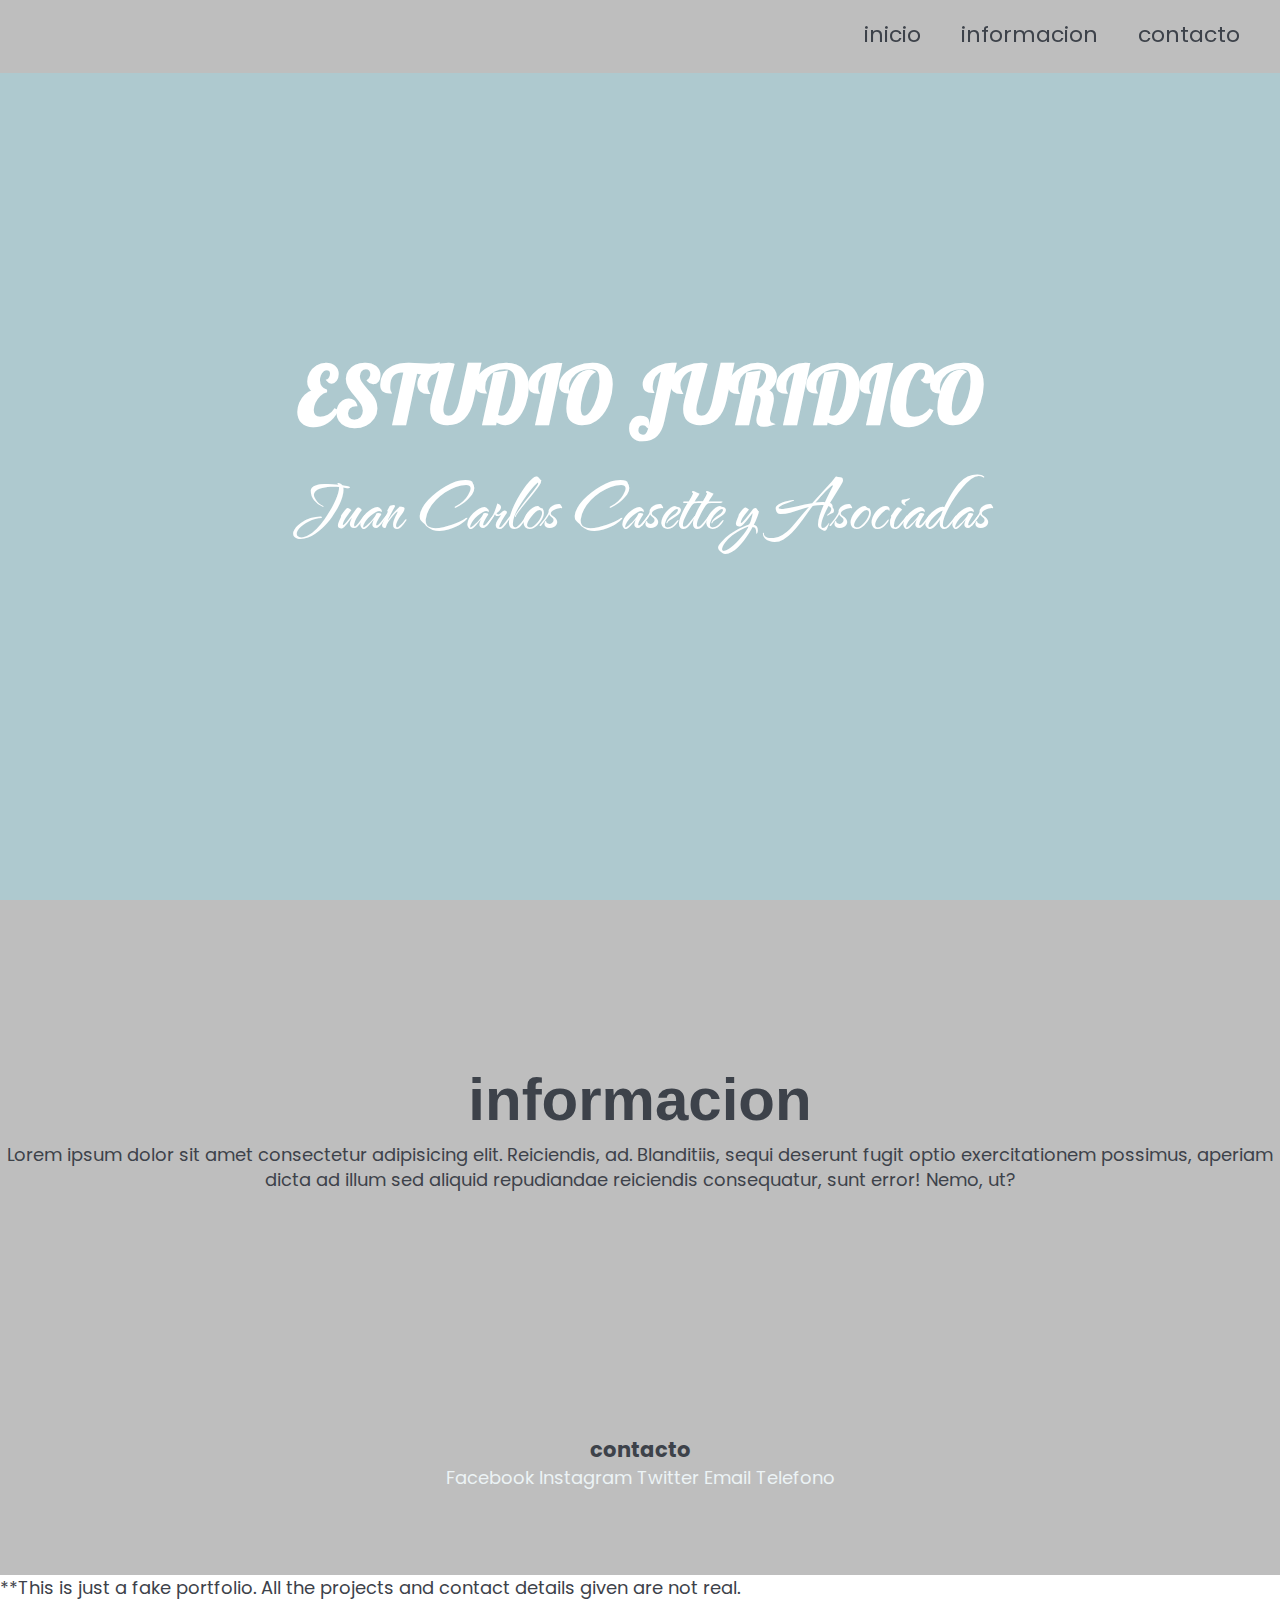
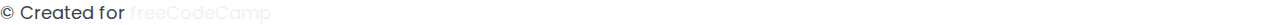
==== public_html/index.html @ d3063518 "master inicial" ====
<!DOCTYPE html>
<html lang="en">
<head>
    <meta charset="UTF-8">
    <meta http-equiv="X-UA-Compatible" content="IE=edge">
    <meta name="viewport" content="width=device-width, initial-scale=1.0">
    <title>Estudio juridico</title>
    <link rel="stylesheet" type="text/css" href="style.css">
    <link rel="stylesheet" href="https://fonts.googleapis.com/css?family=Poppins:200i,300,400&display=swap">
    <link href="https://fonts.googleapis.com/css2?family=The+Nautigal&display=swap" rel="stylesheet">
    <link href="https://fonts.googleapis.com/css2?family=The+Nautigal:wght@700&display=swap" rel="stylesheet">
    <link href="https://fonts.googleapis.com/css2?family=Lobster&family=The+Nautigal:wght@700&display=swap" rel="stylesheet">
    
</head>

<body>
    <header>
        <nav id="barrainicio" class="inicio">
            <ul id="letras" class="letrasnegritas" style="list-style: none;">
                <li>
                    <a href="index.html">inicio</a>
                </li>
                <li>
                    <a href="info.html">informacion</a>
                </li>
                <li>
                    <a href="contacto.html">contacto</a>
                </li>
            </ul>
        </nav>
    </header>

    <section id="presentacion" class="PRESENTACION">
        <H1 class="estilo">ESTUDIO JURIDICO</H1>
        <h2 class="estilo1">Juan Carlos Casette y Asociadas</h2>
    </section>

    <section id="cuerpo" class="cuerpoclass">
        <div>
            <h3 class="estilo2"><a href="info.html">informacion</a> </h3>
            <p class="estilo3">Lorem ipsum dolor sit amet consectetur adipisicing elit. Reiciendis, ad. Blanditiis, sequi deserunt fugit optio exercitationem possimus, aperiam dicta ad illum sed aliquid repudiandae reiciendis consequatur, sunt error! Nemo, ut?</p>
        </div>
    </section>

    <section id="interfas" class="interfasclass">
        <div class="estilo4">
            <h3>contacto</h3>
        </div>
        <div class="estilointerfas">
            <a href="https://facebook.com/freecodecamp" target="_blank" class="btn contact-details"><i class="fab fa-facebook-square"></i> Facebook</a>
    <a id="profile-link" href="https://github.com/freecodecamp" target="_blank" class="btn contact-details"><i class="fab fa-github"></i> Instagram</a>
    <a href="https://twitter.com/freecodecamp" target="_blank" class="btn contact-details"><i class="fab fa-twitter"></i> Twitter</a>
    <a href="mailto:example@example.com" class="btn contact-details"><i class="fas fa-at"></i> Email</a>
    <a href="tel:555-555-5555" class="btn contact-details"><i class="fas fa-mobile-alt"></i> Telefono</a>
        </div>
    </section>
    <footer>
        <p>
            **This is just a fake portfolio. All the projects and contact details given are not real.
        </p>
        <p>
            &copy; Created for
        <a href="https://www.freecodecamp.com/" target="_blank">freeCodeCamp <i class="fab fa-free-code-camp"></i></a>
    </p>
    </footer>

</body>
</html>
---- public_html/style.css ----
/* herramientas de la pagina */
:root {
    --main-white: #ecf3f5;
    --main-red: #be3144;
    --main-blue: #45567d;
    --main-gray: #303841;
    --main-grey: #808080;
    --main-oro: #efb810;
    --main-pink: #ff0080;
    --main-yellow: #ffff00;
    --main-plata: #BEBEBE;
    --main-aluminio:  #B9B8B5;
}

/* comando general de la pagina */
* {
    margin: 0;
    padding: 0;
}

*,
  *::before,
  *::after {
    box-sizing: inherit;
}

html {
    box-sizing: border-box;
    font-size: 62.5%;
    scroll-behavior: smooth;
}

@media (max-width: 75em) {
    html {
        font-size: 60%;
    }
}

@media (max-width: 61.25em) {
    html {
    font-size: 58%;
    }
}

@media (max-width: 28.75em) {
    html {
    font-size: 55%;
    }
}

/* cuerpo de la pagina */

body {
    font-family: 'Poppins', sans-serif;
    font-size: 1.8rem;
    font-weight: 400;
    line-height: 1.4;
    color: rgb(61, 66, 74);
}

/* barra de inicio */
#barrainicio {
    display: flex;
    justify-content: flex-end;
    position: fixed;
    top: 0;
    left: 0;
    width: 100%;
    background: #BEBEBE;
    box-shadow: 0 2px 0 #BEBEBE;
    z-index: 10;
    
}

@media (max-width: 28.75em) {
.inicio {
    justify-content: center;
}

.letrasnegritas {
    margin: 0 1 rem;
}
}

.letrasnegritas {
    display: flex;
    margin-right: 2rem;
    color: #e91717;
}

.letrasnegritas a {
    display: block;
    font-size: 2.2rem;
    padding: 2rem;
    color: #3d424a;
    
}

.letrasnegritas a:hover {
    background: var(--main-grey);
}

a {
    text-decoration: none;
    color: var(--main-white);
}

/* seccion de presentacion */

#presentacion {
    display: flex;
    flex-direction: column;
    justify-content: center;
    align-items: center;
    width: 100%;
    height: 100vh;
    background-color: rgb(174, 201, 207);
    background-image: linear-gradient(62deg, #0b0b0b 0%, #181719 100%);
    background-image: url(https://abogadostdf.com.ar/wp-content/uploads/2017/05/estudio-juridico-bustamante-uruguay.jpg);
    background-size: cover;
}

.estilo {
    font-family: 'Lobster', cursive;
    color: #ffffff;
    font-weight: 700;
    text-align: center;
    font-size: 8rem;
    
}

.estilo1 {
    font-family: 'The Nautigal', cursive;
    color: #ffffff;
    font-size: 8rem;
}
/* seccion de informacion */

#cuerpo {
    display: flex;
    flex-direction: column;
    justify-content: center;
    align-items: center;
    width: 100%;
    height: 50vh;
    text-align: center;
    background-color: #BEBEBE;
}

.estilo2 a {
    font-family: Arial, Helvetica, sans-serif;
    font-size: 6rem;
    color: #3d424a;

}

.estilo3 {

}

/* seccion de contacto */

#interfas {
    display: flex;
    flex-direction: column;
    justify-content: center;
    align-items: center;
    width: 100%;
    height: 25vh;
    text-align: center;
    background-color: #BEBEBE
}
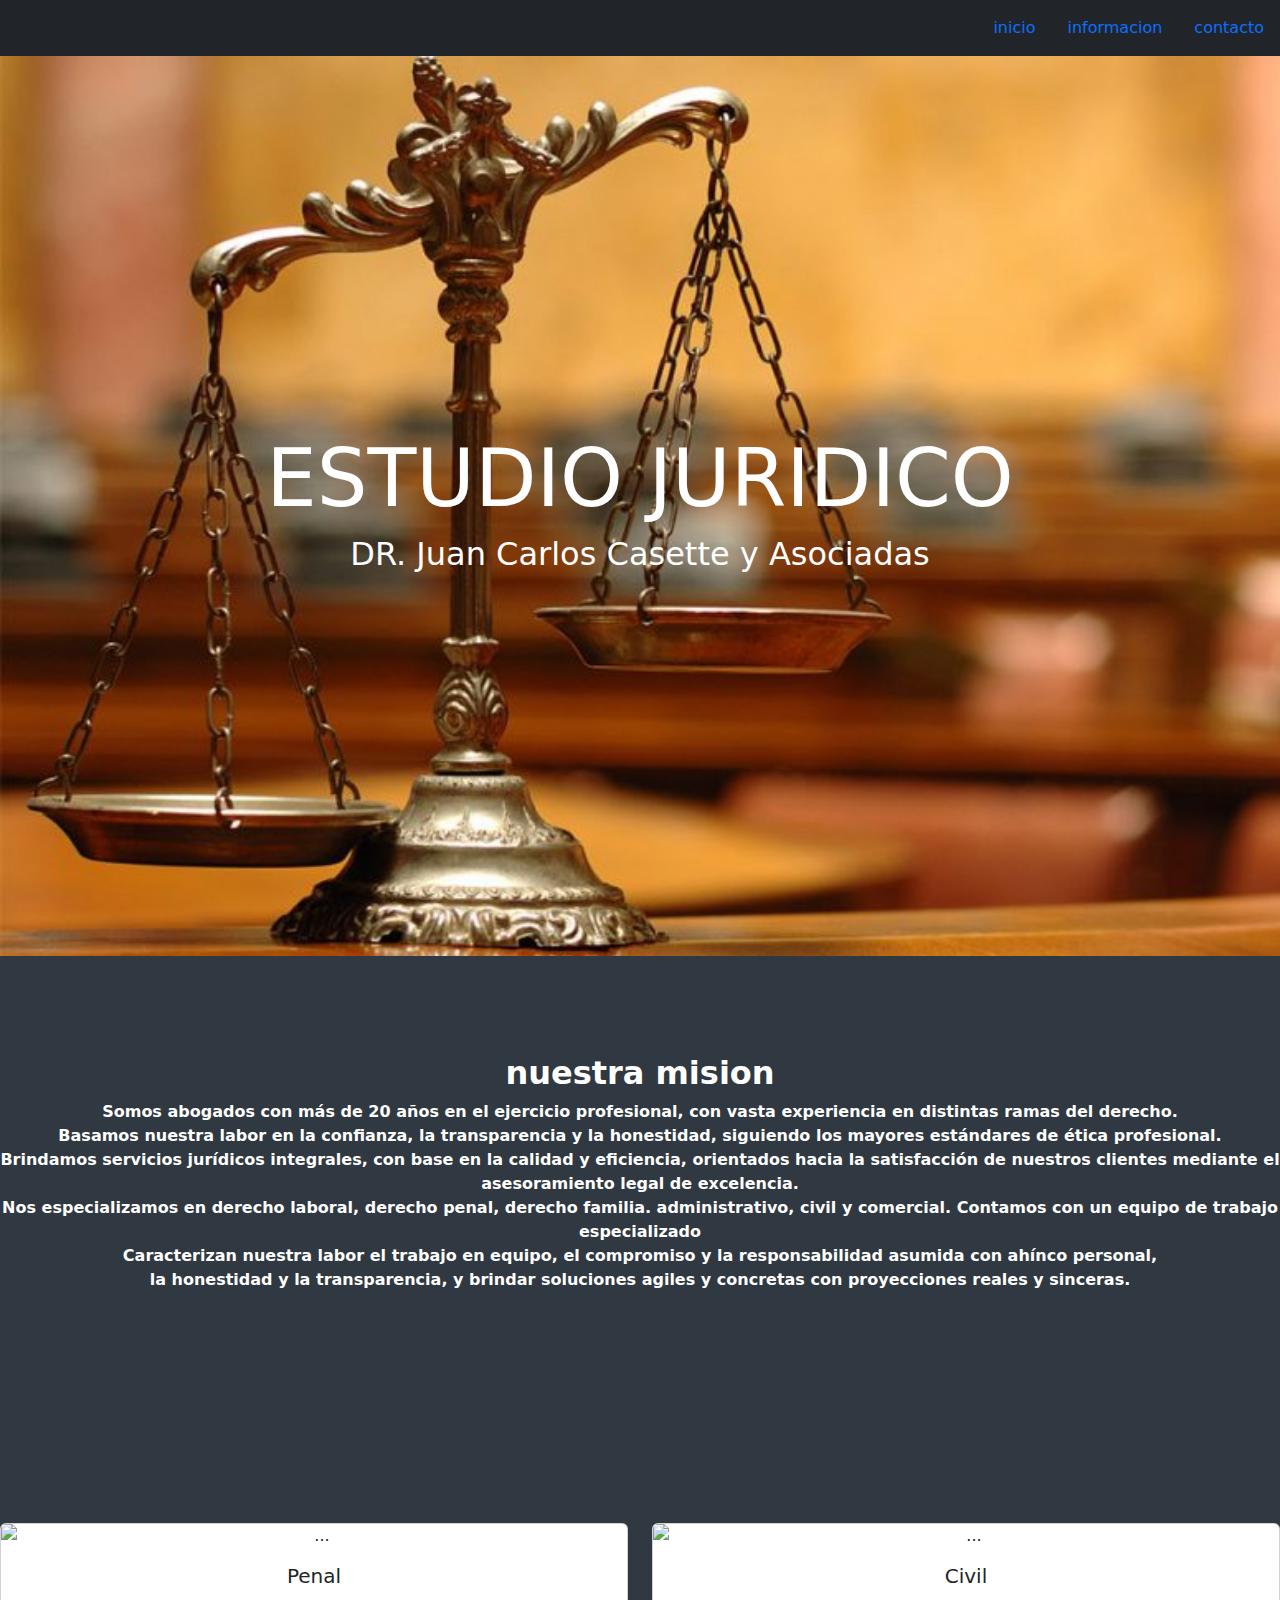
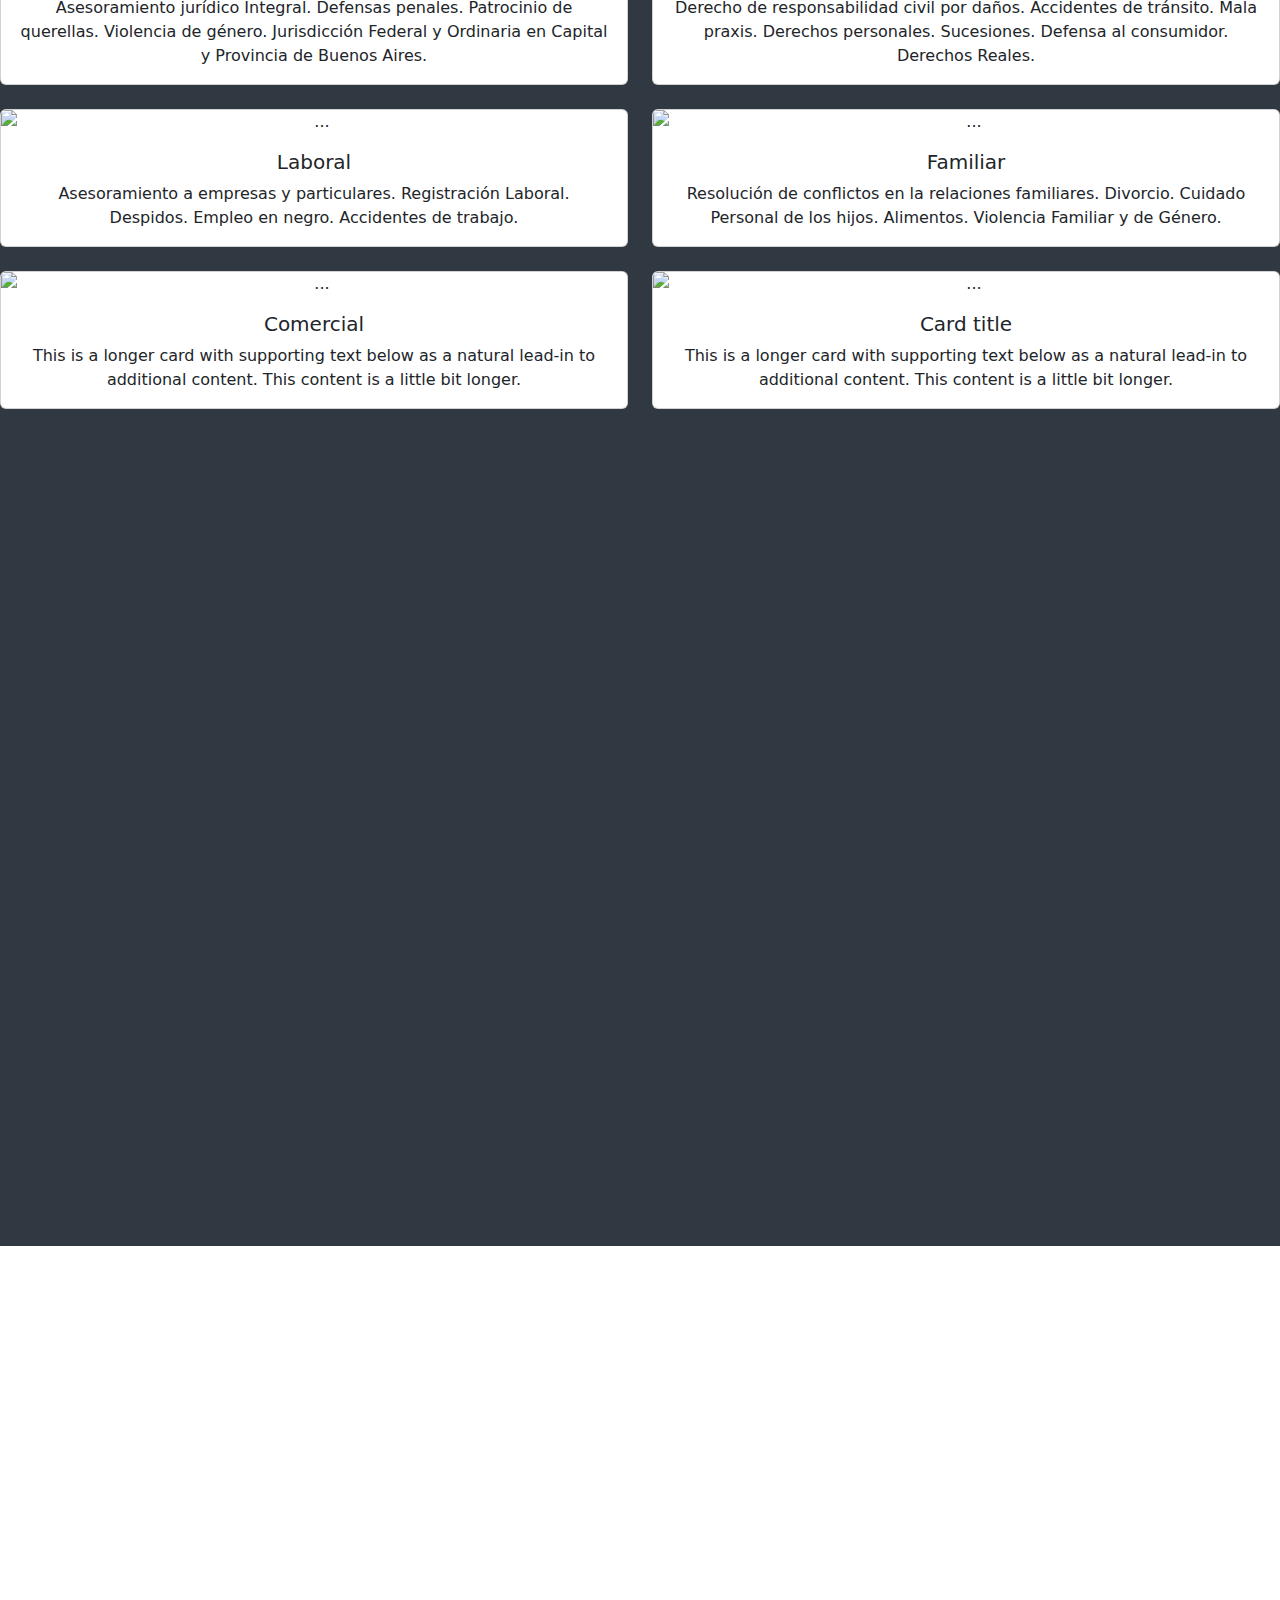
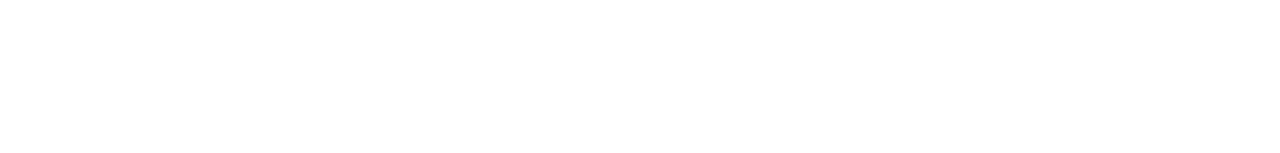
==== commit 7c52e253: "main commit act6" ====
--- a/public_html/index.html
+++ b/public_html/index.html
@@ -4,65 +4,121 @@
     <meta charset="UTF-8">
     <meta http-equiv="X-UA-Compatible" content="IE=edge">
     <meta name="viewport" content="width=device-width, initial-scale=1.0">
-    <title>Estudio juridico</title>
-    <link rel="stylesheet" type="text/css" href="style.css">
-    <link rel="stylesheet" href="https://fonts.googleapis.com/css?family=Poppins:200i,300,400&display=swap">
-    <link href="https://fonts.googleapis.com/css2?family=The+Nautigal&display=swap" rel="stylesheet">
-    <link href="https://fonts.googleapis.com/css2?family=The+Nautigal:wght@700&display=swap" rel="stylesheet">
-    <link href="https://fonts.googleapis.com/css2?family=Lobster&family=The+Nautigal:wght@700&display=swap" rel="stylesheet">
+    <title>Estudio juridico cassett</title>
+    <link rel="stylesheet" href="../public_html/css/style.css">
+    <link rel="stylesheet" href="https://cdn.jsdelivr.net/npm/bootstrap@5.2.0/dist/css/bootstrap.min.css">
+    <script src="https://cdn.jsdelivr.net/npm/@popperjs/core@2.11.5/dist/umd/popper.min.js" integrity="sha384-Xe+8cL9oJa6tN/veChSP7q+mnSPaj5Bcu9mPX5F5xIGE0DVittaqT5lorf0EI7Vk" crossorigin="anonymous"></script>
+<script src="https://cdn.jsdelivr.net/npm/bootstrap@5.2.0/dist/js/bootstrap.min.js" integrity="sha384-ODmDIVzN+pFdexxHEHFBQH3/9/vQ9uori45z4JjnFsRydbmQbmL5t1tQ0culUzyK" crossorigin="anonymous"></script>
+</head>
+<body>
+    <div class="container-{breakpoint}">
+        <!-- barra de inicio -->
+        <div id="barra-menu">
+            <nav id="barra-inicio" class="navbar navbar-dark bg-dark justify-content-end">
+                <ul class="nav justify-content-end">
+                    <li class="nav-item">
+                        <a class="nav-link active" aria-current="page" href="#barra-inicio">inicio</a>
+                    </li>
+                    <li class="nav-item">
+                        <a class="nav-link" href="#seccion-info">informacion</a>
+                    </li>
+                    <li class="nav-item">
+                        <a class="nav-link" href="#contacto-form">contacto</a>
+                    </li>
+                </ul>
+            </nav>
+        </div>
+    <!-- imagen de presentacion -->
+        <div id="presentacion" class="PRESENTACION">
+            <H1 class="estilo">ESTUDIO JURIDICO</H1>
+            <h2 class="estilo1">DR. Juan Carlos Casette y Asociadas</h2>
+        </div>
     
-</head>
+    <!-- informacio del estudio -->
+        <div class="seccion-info-1" id="contenedor-info">
+            <h4 class="info-texts2">nuestra mision</h4>
+            <p class="info-texts3">
+                    Somos abogados con más de 20 años en el ejercicio profesional, con vasta experiencia en distintas ramas del derecho. 
+                    <br>
+                    Basamos nuestra labor en la confianza, la transparencia y la honestidad, siguiendo los mayores estándares de ética profesional. 
+                    <br>
+                    Brindamos servicios jurídicos integrales, con base en la calidad y eficiencia, orientados hacia la satisfacción de nuestros clientes mediante el asesoramiento legal de excelencia.
+                    <br>
+                    Nos especializamos en derecho laboral, derecho penal, derecho familia. administrativo, civil y comercial. Contamos con un equipo de trabajo especializado
+                    <br>
+                    Caracterizan nuestra labor el trabajo en equipo, el compromiso y la responsabilidad asumida con ahínco personal,<br>
+                    la honestidad y la transparencia, y brindar soluciones agiles y concretas con proyecciones reales y sinceras.
+                </p> 
+        </div>
 
-<body>
-    <header>
-        <nav id="barrainicio" class="inicio">
-            <ul id="letras" class="letrasnegritas" style="list-style: none;">
-                <li>
-                    <a href="index.html">inicio</a>
-                </li>
-                <li>
-                    <a href="info.html">informacion</a>
-                </li>
-                <li>
-                    <a href="contacto.html">contacto</a>
-                </li>
-            </ul>
-        </nav>
-    </header>
+        <div id="seccion-info" class="seccion-info-2">
+            <div class="row row-cols-1 row-cols-md-2 g-4">
+                <div class="col">
+                    <div class="card">
+                        <img src="..." class="card-img-top" alt="...">
+                        <div class="card-body">
+                            <h5 class="card-title">Penal</h5>
+                            <p class="card-text">Asesoramiento jurídico Integral. Defensas penales. Patrocinio de querellas. Violencia de género. Jurisdicción Federal y Ordinaria en Capital y Provincia de Buenos Aires. </p>
+                        </div>
+                    </div>
+                </div>
+                <div class="col">
+                    <div class="card">
+                        <img src="..." class="card-img-top" alt="...">
+                        <div class="card-body">
+                            <h5 class="card-title">Civil</h5>
+                            <p class="card-text">Derecho de responsabilidad civil por daños. Accidentes de tránsito. Mala praxis. Derechos personales. Sucesiones. Defensa al consumidor. Derechos Reales. </p>
+                        </div>
+                    </div>
+                </div>
+                <div class="col">
+                    <div class="card">
+                        <img src="..." class="card-img-top" alt="...">
+                        <div class="card-body">
+                            <h5 class="card-title">Laboral</h5>
+                            <p class="card-text">Asesoramiento a empresas y particulares. Registración Laboral. Despidos. Empleo en negro. Accidentes de trabajo. </p>
+                        </div>
+                    </div>
+                </div>
+                <div class="col">
+                    <div class="card">
+                        <img src="..." class="card-img-top" alt="...">
+                        <div class="card-body">
+                            <h5 class="card-title">Familiar</h5>
+                            <p class="card-text">Resolución de conflictos en la relaciones  familiares. Divorcio. Cuidado Personal de los hijos. Alimentos. Violencia Familiar y de Género.  </p>
+                        </div>
+                    </div>
+                </div>
+                <div class="col">
+                    <div class="card">
+                        <img src="..." class="card-img-top" alt="...">
+                        <div class="card-body">
+                            <h5 class="card-title">Comercial</h5>
+                            <p class="card-text">This is a longer card with supporting text below as a natural lead-in to additional content. This content is a little bit longer.</p>
+                        </div>
+                    </div>
+                </div>
+                <div class="col">
+                    <div class="card">
+                        <img src="..." class="card-img-top" alt="...">
+                        <div class="card-body">
+                            <h5 class="card-title">Card title</h5>
+                            <p class="card-text">This is a longer card with supporting text below as a natural lead-in to additional content. This content is a little bit longer.</p>
+                        </div>
+                    </div>
+                </div>
+            </div>
+        </div>
 
-    <section id="presentacion" class="PRESENTACION">
-        <H1 class="estilo">ESTUDIO JURIDICO</H1>
-        <h2 class="estilo1">Juan Carlos Casette y Asociadas</h2>
-    </section>
+        <div class="form-texts">
 
-    <section id="cuerpo" class="cuerpoclass">
-        <div>
-            <h3 class="estilo2"><a href="info.html">informacion</a> </h3>
-            <p class="estilo3">Lorem ipsum dolor sit amet consectetur adipisicing elit. Reiciendis, ad. Blanditiis, sequi deserunt fugit optio exercitationem possimus, aperiam dicta ad illum sed aliquid repudiandae reiciendis consequatur, sunt error! Nemo, ut?</p>
         </div>
-    </section>
-
-    <section id="interfas" class="interfasclass">
-        <div class="estilo4">
-            <h3>contacto</h3>
+    
+    <!-- formulario de contacto -->
+        <div class="form-maps" >
+            <iframe src="https://www.google.com/maps/d/embed?mid=1oe9fNlB1pShag8BiL3-VbZ3ktMakyyE&ehbc=2E312F" width="100%" height="100%" style="height: 500px;"></iframe>
         </div>
-        <div class="estilointerfas">
-            <a href="https://facebook.com/freecodecamp" target="_blank" class="btn contact-details"><i class="fab fa-facebook-square"></i> Facebook</a>
-    <a id="profile-link" href="https://github.com/freecodecamp" target="_blank" class="btn contact-details"><i class="fab fa-github"></i> Instagram</a>
-    <a href="https://twitter.com/freecodecamp" target="_blank" class="btn contact-details"><i class="fab fa-twitter"></i> Twitter</a>
-    <a href="mailto:example@example.com" class="btn contact-details"><i class="fas fa-at"></i> Email</a>
-    <a href="tel:555-555-5555" class="btn contact-details"><i class="fas fa-mobile-alt"></i> Telefono</a>
-        </div>
-    </section>
-    <footer>
-        <p>
-            **This is just a fake portfolio. All the projects and contact details given are not real.
-        </p>
-        <p>
-            &copy; Created for
-        <a href="https://www.freecodecamp.com/" target="_blank">freeCodeCamp <i class="fab fa-free-code-camp"></i></a>
-    </p>
-    </footer>
-
+    </div>
+    
 </body>
 </html>--- a/public_html/css/style.css
+++ b/public_html/css/style.css
@@ -0,0 +1,143 @@
+/* herramientas de la pagina y colores */
+:root {
+    --main-rojo: #B23A48;
+    --main-naranja: #EDAE49;
+    --main-amarillo: #F9DF74;
+    --main-crema: #F9EDCC;
+    --main-violetaoscuro: #2B061E;
+    --main-cianclaro: #D1FAFF;
+    --main-azulclaro: #9BD1E5;
+    --main-azulsombra: #6A8EAE;
+    --main-verdecrayola: #57A773;
+    --main-verdeoscuro: #157145;
+    --main-white: #fefefe;
+    --main-gray: #303841;
+    --main-grey: #808080;
+    --main-plata: #BEBEBE;
+    --main-aluminio:  #B9B8B5;
+    --main-blue: #45567d;
+    --main-negro: #000000;
+}
+
+
+
+/* comando general de la pagina */
+* {
+    margin: 0;
+    padding: 0;
+}
+
+*,
+  *::before,
+  *::after {
+    box-sizing: inherit;
+}
+
+.container-{breakpoint}: (
+    xs: 0,
+    sm: 576px,
+    md: 768px,
+    lg: 992px,
+    xl: 1200px,
+    xxl: 1400px
+);
+
+/* barra de inicio */
+
+.nav-link {
+    color: var(--main-white) !important;
+}
+
+/* seccion de presentacion */
+
+#presentacion {
+    background-image: url(../../img/estudio-juridico-bustamante-uruguay.jpg);
+    background-size: cover;
+    width: 100%;
+    height: 100vh;
+    display: flex;
+    justify-content: center;
+    align-items: center;
+    flex-direction: column;
+}
+
+.estilo {
+    color: var(--main-white);
+    font-weight: 500;
+    text-align: center;
+    font-size: 5rem;
+}
+
+.estilo1 {
+    color: var(--main-white);
+    text-align: center;
+}
+
+/* seccion de informacion */
+.seccion-info-1 {
+    display: flex;
+    flex-direction: column;
+    justify-content: center;
+    align-items: center;
+    width: 100%;
+    height: 50vh;
+    text-align: center;
+    background-color: var(--main-gray);
+    color: var(--main-white);
+
+}
+
+.info-texts3 {
+    display: flex;
+    flex-direction: initial;
+    font-size: 1rem;
+    font-weight: 600;
+
+}
+
+.info-texts2 {
+    font-size: 2rem;
+    font-weight: 900;
+
+}
+
+.seccion-info-2 {
+    display: flex;
+    flex-direction: column ;
+    justify-content: center;
+    align-items: center;
+    width: 100%;
+    height: 80vh;
+    text-align: center;
+    background-color: var(--main-gray);
+}
+
+
+/* seccion de contacto */
+
+#form-maps {
+    display: flex;
+    width: 100;
+    height: 500px;
+}
+
+.form-texts {
+    display: flex;
+    flex-direction: column ;
+    justify-content: center;
+    align-items: center;
+    width: 100%;
+    height: 80vh;
+    text-align: center;
+    background-color: var(--main-gray);
+}
+
+
+
+.maps-form {
+    width: 50%;
+    display: flex;
+    width: 1000px;
+    height: 500px;
+}
+
